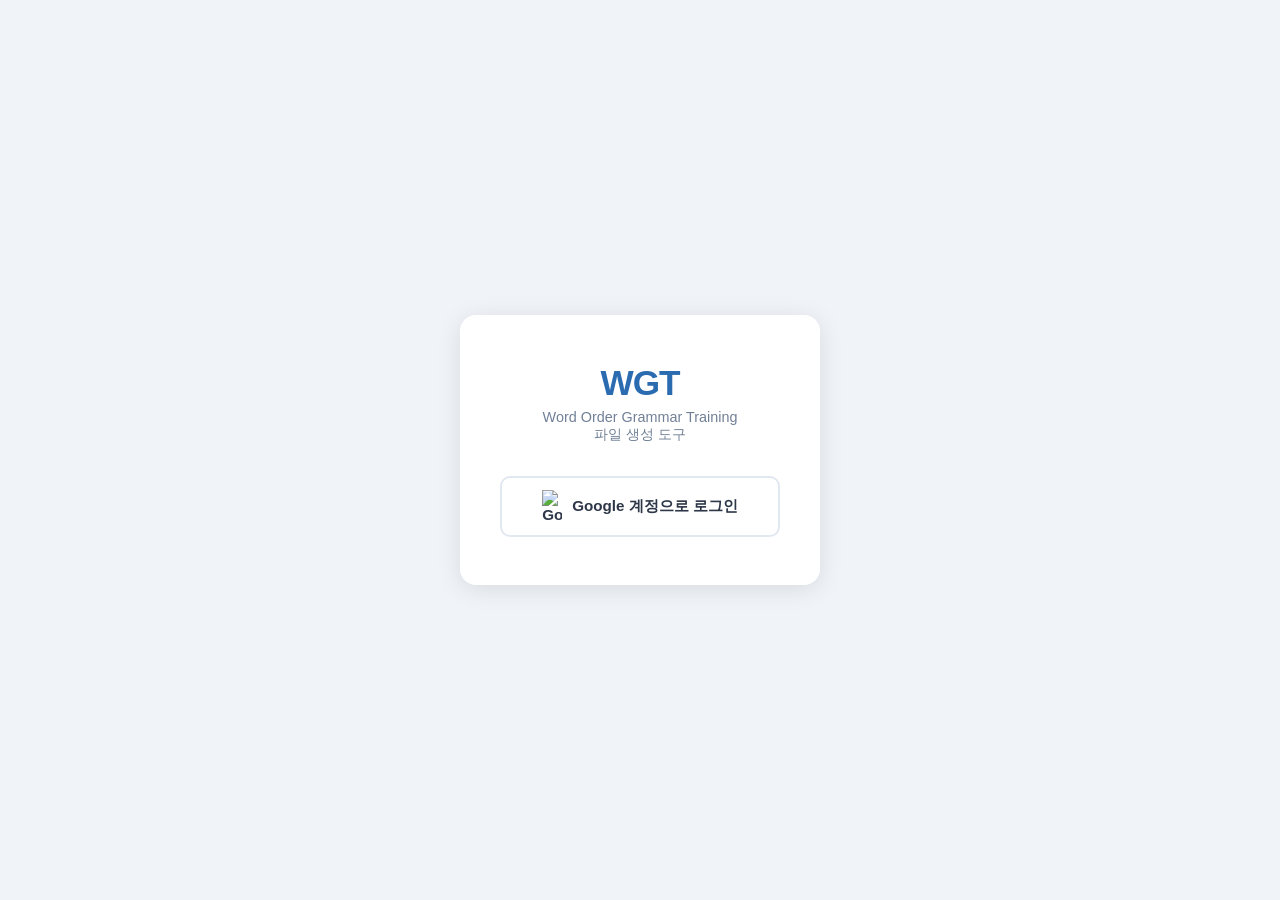
==== index.html @ e4a2e711 "0단계: Firebase 구글 로그인 시스템 초기 구성" ====
<!DOCTYPE html>
<html lang="ko">
<head>
  <meta charset="UTF-8">
  <meta name="viewport" content="width=device-width, initial-scale=1.0">
  <title>WGT Generator — 로그인</title>
  <link rel="stylesheet" href="css/style.css">
</head>
<body>

<div class="login-wrap">
  <div class="login-card">
    <div class="logo">WGT</div>
    <div class="subtitle">Word Order Grammar Training<br>파일 생성 도구</div>

    <button class="btn-google" onclick="signIn()">
      <img src="https://www.gstatic.com/firebasejs/ui/2.0.0/images/auth/google.svg" alt="Google">
      Google 계정으로 로그인
    </button>

    <div id="error-msg"></div>
  </div>
</div>

<!-- Firebase SDK -->
<script src="https://www.gstatic.com/firebasejs/9.23.0/firebase-app-compat.js"></script>
<script src="https://www.gstatic.com/firebasejs/9.23.0/firebase-auth-compat.js"></script>
<script src="https://www.gstatic.com/firebasejs/9.23.0/firebase-firestore-compat.js"></script>

<!-- 설정 & 인증 -->
<script src="js/firebase-config.js"></script>
<script src="js/auth.js"></script>
<script>
  watchAuthOnIndex();
</script>

</body>
</html>
---- css/style.css ----
/* WGT Generator 공통 스타일 */

* { box-sizing: border-box; margin: 0; padding: 0; }

body {
  font-family: 'Segoe UI', 'Apple SD Gothic Neo', sans-serif;
  background: #f0f4f8;
  color: #1a202c;
  min-height: 100vh;
}

/* ── 로그인 페이지 ── */
.login-wrap {
  display: flex;
  flex-direction: column;
  align-items: center;
  justify-content: center;
  min-height: 100vh;
  gap: 24px;
}

.login-card {
  background: #fff;
  border-radius: 16px;
  box-shadow: 0 4px 24px rgba(0,0,0,0.10);
  padding: 48px 40px;
  width: 360px;
  text-align: center;
}

.login-card .logo {
  font-size: 2.2rem;
  font-weight: 800;
  color: #2b6cb0;
  letter-spacing: -1px;
  margin-bottom: 6px;
}

.login-card .subtitle {
  font-size: 0.9rem;
  color: #718096;
  margin-bottom: 32px;
}

.btn-google {
  display: flex;
  align-items: center;
  justify-content: center;
  gap: 10px;
  width: 100%;
  padding: 12px 20px;
  background: #fff;
  border: 2px solid #e2e8f0;
  border-radius: 10px;
  font-size: 0.95rem;
  font-weight: 600;
  color: #2d3748;
  cursor: pointer;
  transition: border-color .2s, box-shadow .2s;
}

.btn-google:hover {
  border-color: #4285f4;
  box-shadow: 0 2px 8px rgba(66,133,244,0.2);
}

.btn-google img { width: 20px; }

#error-msg {
  display: none;
  margin-top: 16px;
  padding: 12px;
  background: #fff5f5;
  border: 1px solid #fc8181;
  border-radius: 8px;
  color: #c53030;
  font-size: 0.85rem;
  white-space: pre-line;
}

/* ── 대시보드 ── */
.topbar {
  background: #2b6cb0;
  color: #fff;
  padding: 14px 32px;
  display: flex;
  align-items: center;
  justify-content: space-between;
}

.topbar .brand { font-size: 1.1rem; font-weight: 700; }

.topbar-right {
  display: flex;
  align-items: center;
  gap: 16px;
  font-size: 0.9rem;
}

.btn-logout {
  background: rgba(255,255,255,0.15);
  border: none;
  border-radius: 6px;
  color: #fff;
  padding: 6px 14px;
  font-size: 0.85rem;
  cursor: pointer;
  transition: background .2s;
}

.btn-logout:hover { background: rgba(255,255,255,0.28); }

.dashboard-body {
  max-width: 900px;
  margin: 48px auto;
  padding: 0 24px;
}

.dashboard-body h1 {
  font-size: 1.5rem;
  font-weight: 700;
  margin-bottom: 8px;
}

.dashboard-body p {
  color: #718096;
  margin-bottom: 36px;
}

.card-grid {
  display: grid;
  grid-template-columns: repeat(auto-fill, minmax(260px, 1fr));
  gap: 20px;
}

.gen-card {
  background: #fff;
  border-radius: 14px;
  box-shadow: 0 2px 12px rgba(0,0,0,0.08);
  padding: 28px 24px;
  cursor: pointer;
  transition: transform .2s, box-shadow .2s;
  border-top: 4px solid #2b6cb0;
}

.gen-card:hover {
  transform: translateY(-3px);
  box-shadow: 0 6px 20px rgba(0,0,0,0.12);
}

.gen-card .card-icon { font-size: 2rem; margin-bottom: 12px; }
.gen-card h2 { font-size: 1.05rem; font-weight: 700; margin-bottom: 6px; }
.gen-card p  { font-size: 0.85rem; color: #718096; line-height: 1.5; }

.badge-coming {
  display: inline-block;
  margin-top: 10px;
  font-size: 0.75rem;
  color: #fff;
  background: #a0aec0;
  border-radius: 20px;
  padding: 2px 10px;
}
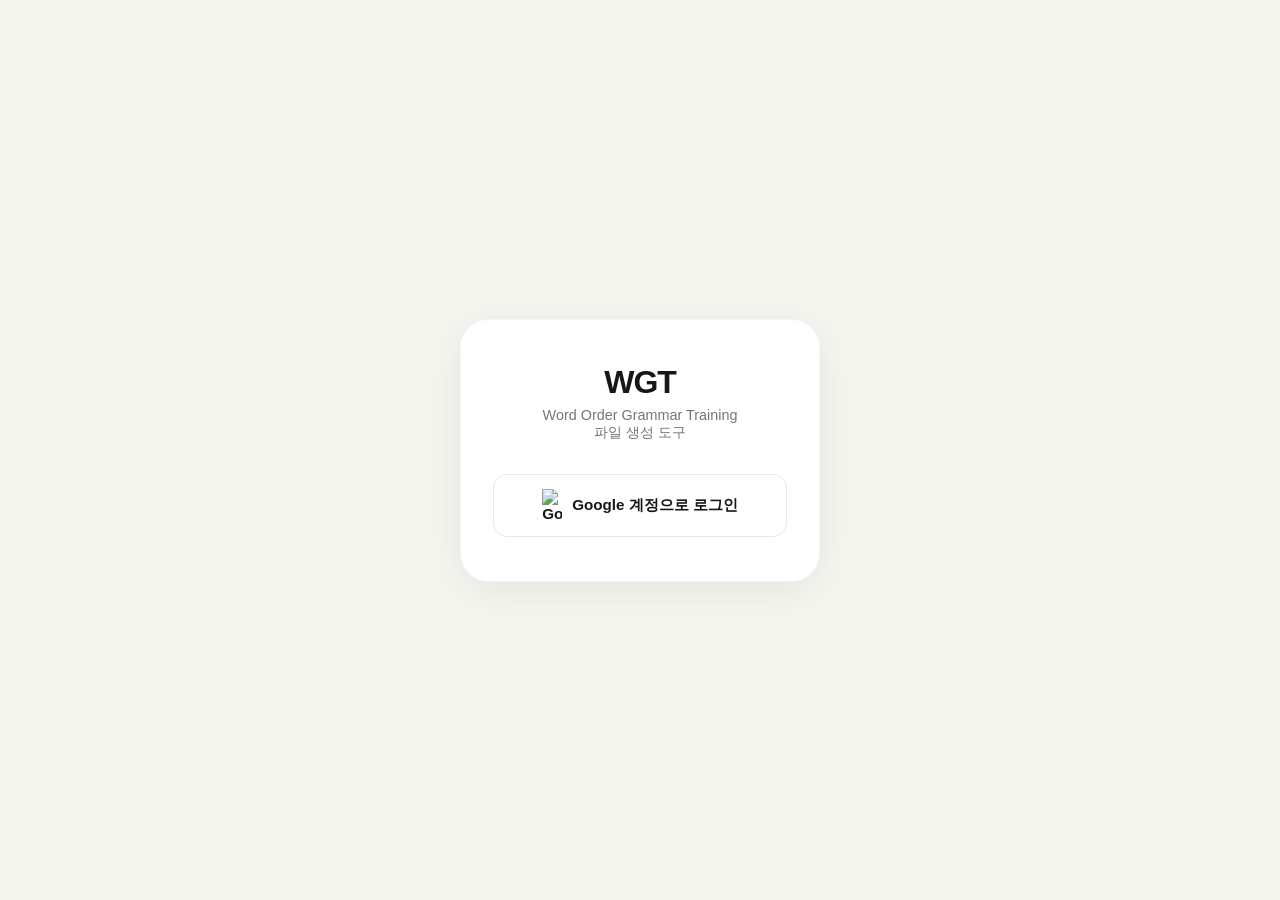
==== commit 56cd30a1: "Update index.html" ====
--- a/index.html
+++ b/index.html
@@ -4,6 +4,28 @@
   <meta charset="UTF-8">
   <meta name="viewport" content="width=device-width, initial-scale=1.0">
   <title>WGT Generator — 로그인</title>
+  
+  <script>
+    (function() {
+        var userAgent = navigator.userAgent.toLowerCase();
+        
+        // 현재 브라우저가 카카오톡인지 확인
+        if (userAgent.indexOf('kakaotalk') > -1) {
+            
+            // 안드로이드 폰인 경우 처리
+            if (userAgent.indexOf('android') > -1) {
+                // 크롬 브라우저를 강제로 열도록 주소 변경
+                location.href = 'intent://' + location.href.replace(/https?:\/\//i, '') + '#Intent;scheme=http;package=com.android.chrome;end';
+            } 
+            // 아이폰(iOS)인 경우 처리
+            else if (userAgent.indexOf('iphone') > -1 || userAgent.indexOf('ipad') > -1) {
+                // Safari 브라우저로 열도록 주소 변경
+                location.href = 'ftp://' + location.href.replace(/https?:\/\//i, '');
+            }
+        }
+    })();
+  </script>
+
   <link rel="stylesheet" href="css/style.css">
 </head>
 <body>
@@ -22,12 +44,10 @@
   </div>
 </div>
 
-<!-- Firebase SDK -->
 <script src="https://www.gstatic.com/firebasejs/9.23.0/firebase-app-compat.js"></script>
 <script src="https://www.gstatic.com/firebasejs/9.23.0/firebase-auth-compat.js"></script>
 <script src="https://www.gstatic.com/firebasejs/9.23.0/firebase-firestore-compat.js"></script>
 
-<!-- 설정 & 인증 -->
 <script src="js/firebase-config.js"></script>
 <script src="js/auth.js"></script>
 <script>
@@ -35,4 +55,4 @@
 </script>
 
 </body>
-</html>
+</html>
--- a/css/style.css
+++ b/css/style.css
@@ -1,12 +1,25 @@
-/* WGT Generator 공통 스타일 */
+/* WGT — We Grow Together · 디자인 시스템 (공통 스타일) */
+@import url("https://cdn.jsdelivr.net/gh/orioncactus/pretendard@v1.3.9/dist/web/static/pretendard.min.css");
+
+:root {
+  --ink: #161719;
+  --sub: #74757E;
+  --line: #EAEAE2;
+  --paper: #F6F6F1;
+  --card: #ffffff;
+  --lime: #C6F24E;
+  --lime-soft: #EFFBD0;
+  --lime-deep: #6B8A0E;
+}
 
 * { box-sizing: border-box; margin: 0; padding: 0; }
 
 body {
-  font-family: 'Segoe UI', 'Apple SD Gothic Neo', sans-serif;
-  background: #f0f4f8;
-  color: #1a202c;
+  font-family: 'Pretendard', -apple-system, 'Apple SD Gothic Neo', sans-serif;
+  background: var(--paper);
+  color: var(--ink);
   min-height: 100vh;
+  -webkit-font-smoothing: antialiased;
 }
 
 /* ── 로그인 페이지 ── */
@@ -17,28 +30,31 @@
   justify-content: center;
   min-height: 100vh;
   gap: 24px;
+  padding: 24px;
 }
 
 .login-card {
-  background: #fff;
-  border-radius: 16px;
-  box-shadow: 0 4px 24px rgba(0,0,0,0.10);
-  padding: 48px 40px;
-  width: 360px;
+  background: var(--card);
+  border-radius: 28px;
+  box-shadow: 0 8px 40px rgba(20,22,29,0.08);
+  border: 1px solid rgba(20,22,29,0.04);
+  padding: 44px 32px;
+  width: 100%;
+  max-width: 360px;
   text-align: center;
 }
 
 .login-card .logo {
-  font-size: 2.2rem;
-  font-weight: 800;
-  color: #2b6cb0;
+  font-size: 2rem;
+  font-weight: 900;
+  color: var(--ink);
   letter-spacing: -1px;
   margin-bottom: 6px;
 }
 
 .login-card .subtitle {
   font-size: 0.9rem;
-  color: #718096;
+  color: var(--sub);
   margin-bottom: 32px;
 }
 
@@ -48,20 +64,22 @@
   justify-content: center;
   gap: 10px;
   width: 100%;
-  padding: 12px 20px;
+  padding: 14px 20px;
   background: #fff;
-  border: 2px solid #e2e8f0;
-  border-radius: 10px;
+  border: 1.5px solid var(--line);
+  border-radius: 14px;
   font-size: 0.95rem;
-  font-weight: 600;
-  color: #2d3748;
+  font-weight: 700;
+  color: var(--ink);
   cursor: pointer;
-  transition: border-color .2s, box-shadow .2s;
+  font-family: inherit;
+  transition: border-color .2s, box-shadow .2s, transform .15s;
 }
 
 .btn-google:hover {
-  border-color: #4285f4;
-  box-shadow: 0 2px 8px rgba(66,133,244,0.2);
+  border-color: var(--lime);
+  box-shadow: 0 4px 14px rgba(198,242,78,0.25);
+  transform: translateY(-1px);
 }
 
 .btn-google img { width: 20px; }
@@ -70,94 +88,190 @@
   display: none;
   margin-top: 16px;
   padding: 12px;
-  background: #fff5f5;
-  border: 1px solid #fc8181;
-  border-radius: 8px;
-  color: #c53030;
+  background: #FFF0EE;
+  border: 1px solid #FBC0B8;
+  border-radius: 12px;
+  color: #C0392B;
   font-size: 0.85rem;
   white-space: pre-line;
 }
 
-/* ── 대시보드 ── */
+/* ── 상단 바 ── */
 .topbar {
-  background: #2b6cb0;
-  color: #fff;
-  padding: 14px 32px;
+  background: var(--card);
+  color: var(--ink);
+  padding: 15px 20px;
   display: flex;
   align-items: center;
   justify-content: space-between;
-}
-
-.topbar .brand { font-size: 1.1rem; font-weight: 700; }
+  border-bottom: 1px solid var(--line);
+  position: sticky;
+  top: 0;
+  z-index: 10;
+}
+
+.topbar .brand { font-size: 1.05rem; font-weight: 900; letter-spacing: -0.3px; white-space: nowrap; }
 
 .topbar-right {
   display: flex;
   align-items: center;
-  gap: 16px;
-  font-size: 0.9rem;
-}
-
-.btn-logout {
-  background: rgba(255,255,255,0.15);
+  gap: 12px;
+  font-size: 0.88rem;
+  color: var(--sub);
+}
+
+.btn-logout, .btn-back-dash {
+  background: #F0F0E8;
   border: none;
-  border-radius: 6px;
-  color: #fff;
-  padding: 6px 14px;
-  font-size: 0.85rem;
+  border-radius: 100px;
+  color: var(--ink);
+  padding: 8px 15px;
+  font-size: 0.82rem;
+  font-weight: 700;
   cursor: pointer;
+  font-family: inherit;
+  text-decoration: none;
+  white-space: nowrap;
   transition: background .2s;
 }
 
-.btn-logout:hover { background: rgba(255,255,255,0.28); }
+.btn-logout:hover, .btn-back-dash:hover { background: #E6E6DD; }
+
+/* ── 대시보드 본문 ── */
+body.dashboard-page { background: var(--paper); }
 
 .dashboard-body {
-  max-width: 900px;
-  margin: 48px auto;
-  padding: 0 24px;
+  max-width: 560px;
+  margin: 32px auto;
+  padding: 0 20px;
 }
 
 .dashboard-body h1 {
   font-size: 1.5rem;
-  font-weight: 700;
+  font-weight: 800;
+  letter-spacing: -0.5px;
   margin-bottom: 8px;
 }
 
 .dashboard-body p {
-  color: #718096;
-  margin-bottom: 36px;
+  color: var(--sub);
+  margin-bottom: 28px;
 }
 
 .card-grid {
-  display: grid;
-  grid-template-columns: repeat(auto-fill, minmax(260px, 1fr));
-  gap: 20px;
+  display: flex;
+  flex-direction: column;
+  gap: 12px;
 }
 
 .gen-card {
-  background: #fff;
-  border-radius: 14px;
-  box-shadow: 0 2px 12px rgba(0,0,0,0.08);
-  padding: 28px 24px;
+  background: var(--card);
+  border-radius: 20px;
+  border: 1px solid rgba(20,22,29,0.05);
+  box-shadow: 0 2px 12px rgba(20,22,29,0.04);
+  padding: 22px;
   cursor: pointer;
-  transition: transform .2s, box-shadow .2s;
-  border-top: 4px solid #2b6cb0;
+  transition: transform .15s, box-shadow .15s, border-color .15s;
+  position: relative;
 }
 
 .gen-card:hover {
-  transform: translateY(-3px);
-  box-shadow: 0 6px 20px rgba(0,0,0,0.12);
-}
-
-.gen-card .card-icon { font-size: 2rem; margin-bottom: 12px; }
-.gen-card h2 { font-size: 1.05rem; font-weight: 700; margin-bottom: 6px; }
-.gen-card p  { font-size: 0.85rem; color: #718096; line-height: 1.5; }
+  transform: translateY(-2px);
+  box-shadow: 0 10px 26px rgba(20,22,29,0.09);
+}
+
+.gen-card .card-icon { font-size: 1.6rem; margin-bottom: 10px; }
+.gen-card h2 { font-size: 1.1rem; font-weight: 800; color: var(--ink); letter-spacing: -0.3px; }
+.gen-card p  { font-size: 0.85rem; color: var(--sub); line-height: 1.5; margin-top: 6px; }
+
+/* 첫 카드(5형식)에 라임 포인트 */
+#toggle-card {
+  border: 1.5px solid #DCEFA0;
+  padding-left: 26px;
+}
+#toggle-card::before {
+  content: "";
+  position: absolute;
+  left: 0; top: 16px; bottom: 16px;
+  width: 5px;
+  border-radius: 0 4px 4px 0;
+  background: var(--lime);
+}
+#toggle-card:hover { border-color: var(--lime); }
 
 .badge-coming {
   display: inline-block;
-  margin-top: 10px;
-  font-size: 0.75rem;
-  color: #fff;
-  background: #a0aec0;
-  border-radius: 20px;
-  padding: 2px 10px;
-}
+  margin-top: 12px;
+  font-size: 0.72rem;
+  font-weight: 700;
+  color: var(--sub);
+  background: #F0F0E8;
+  border-radius: 100px;
+  padding: 4px 11px;
+}
+
+/* 화살표 인디케이터 */
+.card-arrow {
+  position: absolute;
+  bottom: 18px;
+  right: 20px;
+  font-size: 0.7rem;
+  color: var(--lime-deep);
+  opacity: 0.8;
+  transition: transform 0.35s cubic-bezier(0.4,0,0.2,1);
+  display: inline-block;
+}
+
+#toggle-card.open .card-arrow { transform: rotate(180deg); }
+
+/* ── 서브 카드 아코디언 ── */
+.sub-cards-wrap {
+  max-height: 0;
+  overflow: hidden;
+  transition: max-height 0.45s cubic-bezier(0.4,0,0.2,1);
+}
+
+.sub-cards-wrap.open { max-height: 900px; }
+
+.sub-cards-grid {
+  display: grid;
+  grid-template-columns: repeat(5, 1fr);
+  gap: 10px;
+  padding: 14px 0 4px;
+  padding-left: 18px;
+  margin-top: 4px;
+  border-left: 3px solid var(--lime);
+}
+
+.gen-card-sub {
+  padding: 16px 12px;
+  border: 1px solid rgba(20,22,29,0.05);
+  text-align: center;
+}
+#toggle-card.open ~ * .gen-card-sub { } /* no-op keeps specificity stable */
+
+.gen-card-sub .card-icon { font-size: 1.4rem; margin-bottom: 6px; }
+.gen-card-sub h2 { font-size: 0.9rem; font-weight: 800; margin-bottom: 4px; }
+.gen-card-sub p  { font-size: 0.72rem; margin-top: 4px; }
+
+.pattern-label {
+  display: inline-block;
+  font-size: 0.68rem;
+  background: var(--lime-soft);
+  color: var(--lime-deep);
+  border-radius: 5px;
+  padding: 1px 6px;
+  margin-left: 4px;
+  vertical-align: middle;
+  font-weight: 800;
+  letter-spacing: 0.4px;
+}
+
+/* ── 모바일 반응형 ── */
+@media (max-width: 640px) {
+  .topbar { padding: 14px 16px; }
+  .dashboard-body { margin: 22px auto; padding: 0 16px; }
+  .gen-card { padding: 20px; }
+  .sub-cards-grid { grid-template-columns: repeat(2, 1fr); gap: 10px; }
+  .sub-cards-wrap.open { max-height: 1100px; }
+}
